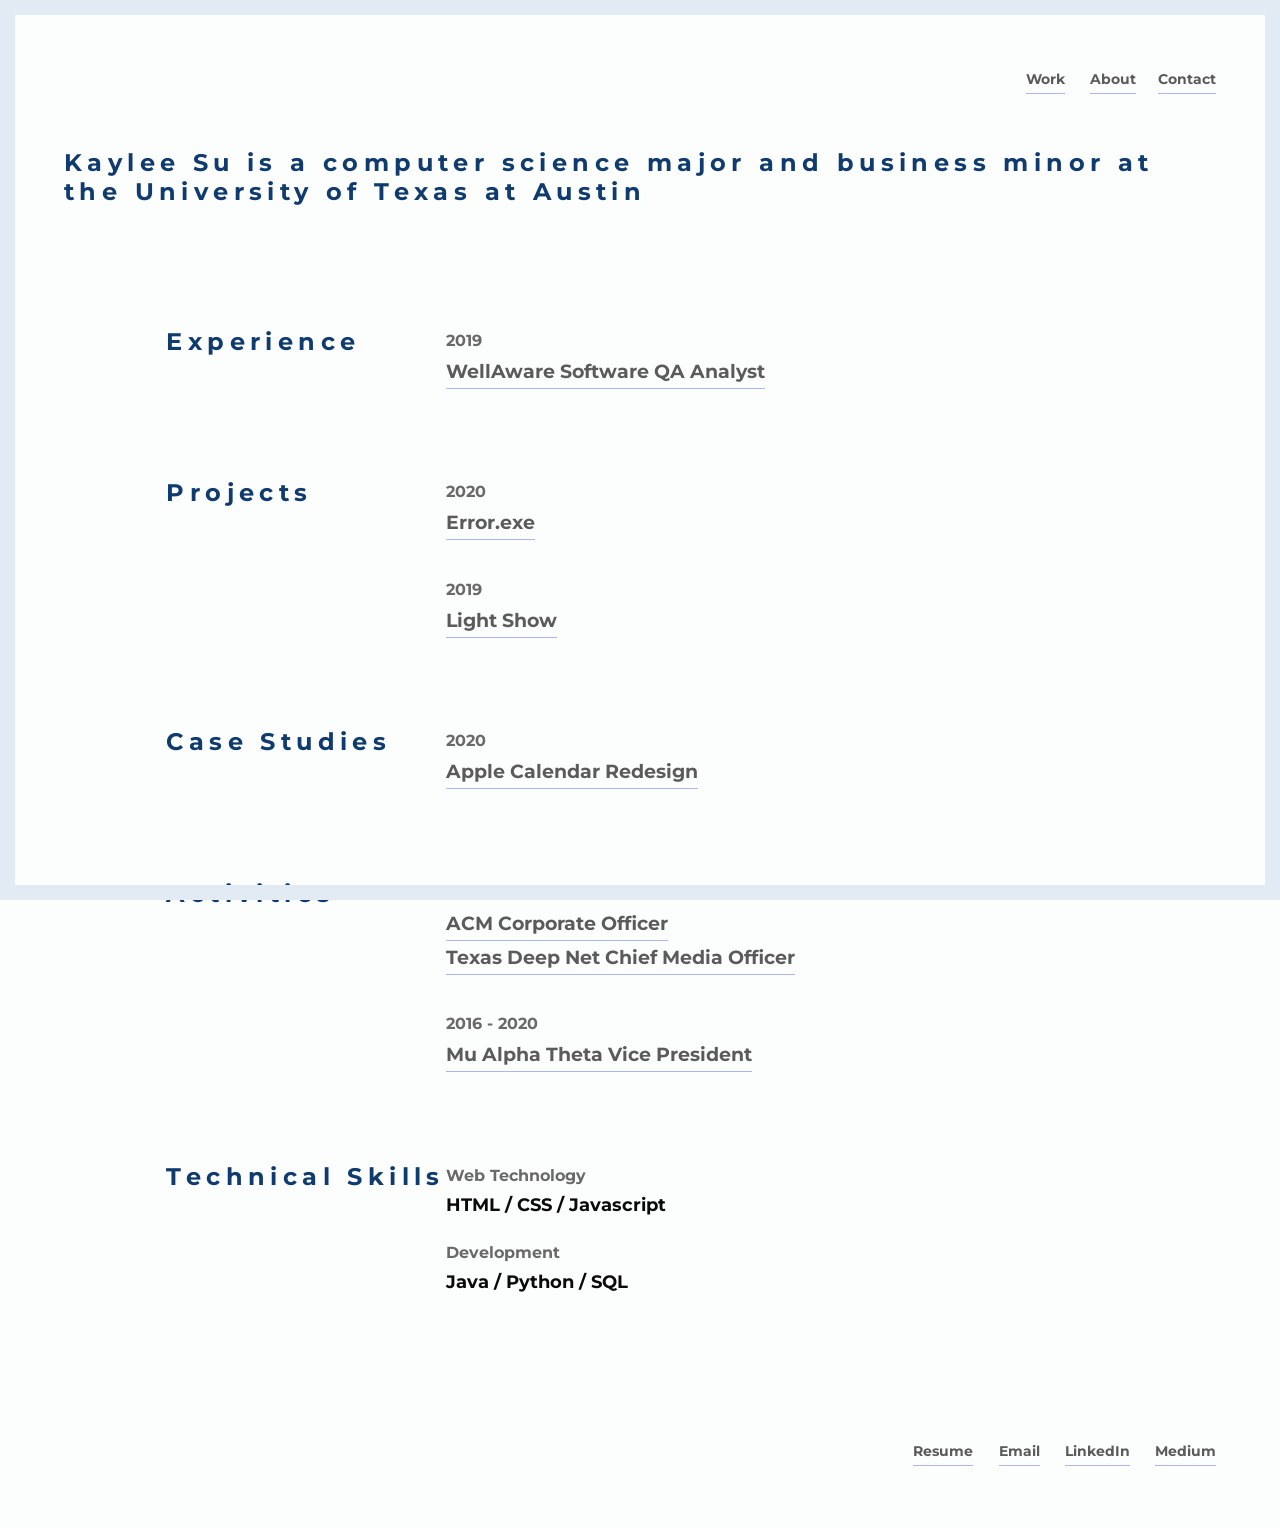
==== index.html @ 54755528 "Add files via upload" ====
<!DOCTYPE html>
<html>

<head>
	<title>Kaylee Su</title>
	<meta charset="utf-8" />
	<meta name="viewport" content="width=device-width, initial-scale=1">
	<link rel="stylesheet" href="custom.css" />
	<link rel="shortcut icon" href="icon.png" />
	<link href='https://fonts.googleapis.com/css2?family=Montserrat:ital,wght@1,200&display=swap' rel='stylesheet'>

</head>

<body>

	<!-- border -->
	<div id="left"></div>
	<div id="right"></div>
	<div id="top"></div>
	<div id="bottom"></div>

	<!-- Navigation ------------------------->
	<div class="nav" id="nav">

		<ul class=nav-list>
			<class="active"><a href="index.html">Work</a>&nbsp; &nbsp;&nbsp;&nbsp;&nbsp;
				<a href="about.html">About</a>&nbsp;&nbsp;&nbsp;&nbsp;&nbsp;

				<a href="mailto:kaysu02@utexas.edu">Contact</a>
		</ul>

	</div>
	<br><br>

	<!-- Introduction -->
	<div class="about">
		<h5>Kaylee Su is a computer science major
			and business minor at the University of Texas at Austin</h5>

		<br>
		<!-- <p>pursuing a computer science major 
		and business minor at the University of Texas at Austin</p>	
		<br>
		<p>performing UI/UX design</p>
		<br>
		<p>researching robot learning</p>	 -->

	</div>


	<div class="work" id="about">
		<div class="container">
			<meta name="viewport" content="width=device-width, initial-scale=1">
			<style>
				* {
					box-sizing: border-box;
				}

				/* Create two unequal columns that floats next to each other */
				.column {
					float: left;
					padding: 0px;

				}

				.left {
					width: 40%;

				}

				.right {
					width: 60%;
				}

				/* Clear floats after the columns */
				.row:after {
					content: "";
					display: table;
					clear: both;
				}
			</style>


			<!-- Experience ------------------------------->
			<div class="row">
				<div class="column left">
					<h5>Experience</h5>

				</div>
				<div class="column right">

					<ul class="work-list">
						<li>2019</li>
						<li><a href="#">WellAware Software QA Analyst</a></li>
					</ul>
					<br><br><br><br><br>

				</div>


				<!-- Proj ------------------------------->

				<div class="row">
					<div class="column left">
						<h5>Projects</h5>

					</div>
					<div class="column right">


						<ul class="work-list">
							<li>2020</li>
							<li><a href="#">Error.exe</a></li>
						</ul>
						<br><br>
						<ul class="work-list">
							<li>2019</li>
							<li><a href="#">Light Show</a></li>
						</ul>
						<br><br><br><br><br>

					</div>


					<!-- Case Studies ------------------------------->
					<div class="row">
						<div class="column left">
							<h5>Case Studies</h5>

						</div>
						<div class="column right">

							<ul class="work-list">
								<li>2020</li>
								<li><a href="#">Apple Calendar Redesign</a></li>

							</ul>
							<!-- <ul class="work-list">
				<li>2014-2015</li>
				<li><a href="#">Wego</a></li>
				<li>UI/UX Designer</li>
			</ul>
			<ul class="work-list">
				<li>2014-2015</li>
				<li><a href="#">Garuda Indonesia</a></li>
				<li>System Designer</li> -->
							</ul>
							<br><br><br><br><br>
						</div>



						<!-- activities ----------------------->



						<div class="row">
							<div class="column left">
								<h5>Activities</h5>

							</div>
							<div class="column right">

								<ul class="work-list">
									<li>2020 - Current</li>

									<li><a href="https://www.texasacm.org/">ACM Corporate Officer</a></li>

									<li><a href="#">Texas Deep Net Chief Media Officer</a></li>
								</ul>
								<br>
								<br>
								<ul class="work-list">
									<li>2016 - 2020</li>

									<li><a href="https://mualphatheta.org/">Mu Alpha Theta Vice President</a></li>
								</ul>
								<br><br><br><br><br>
							</div>
						</div>

					</div>
				</div>

				<!-- Technical Skills ------------------->
				<div class="row">
					<div class="column left">
						<h5>Technical Skills</h5>

					</div>
					<div class="column right">


						<ul class="work-list ">
							<li>Web Technology</li>
							<li>
								<h6>HTML / CSS / Javascript</h6>
							</li>

						</ul>
						<br>
						<ul class="work-list ">
							<li>Development</li>
							<li>
								<h6>Java / Python / SQL</h6>
							</li>
						</ul>
						<br><br>
					</div>
				</div>
			</div>
		</div>
	</div>
	</div>





	<div class="nav">
		<!-- <div class="container"> -->
		<ul class=nav-list>

			<a href="https://drive.google.com/file/d/14zKsKqYG-wpgL9R296lDwsGHVXW1A4vv/view?usp=sharing">Resume</a>&nbsp;
			&nbsp;&nbsp;&nbsp;&nbsp;
			<a href="mailto:kaysu02@utexas.edu">Email</a>&nbsp; &nbsp;&nbsp;&nbsp;&nbsp;
			<a href="https://www.linkedin.com/in/kaylee-su">LinkedIn</a>&nbsp; &nbsp;&nbsp;&nbsp;&nbsp;
			<a href="https://medium.com/@kaysu02">Medium</a>
		</ul>
		<!-- </div> -->
	</div>


	<!-- Javascript -->
	<script src="jquery.min.js"></script>
	<script src="typed.min.js"></script>

	<script>
		function newTyped() { } $(function () {
			$("#typed").typed({
				strings: [""],

		typeSpeed: 90, backDelay: 700, contentType: "html", loop: !0, resetCallback: function () { newTyped() }}), $(".reset").click(function () { $("#typed").typed("reset") })
		});
	</script>
</body>

</html>
---- custom.css ----
* {
  margin: 0;
  padding: 0;
  border: 0;
}

body{
  background-color: rgb(252, 253, 253);
  margin: 5vw;

}


#top, #bottom, #left, #right {
	background:  rgb(226, 234, 243);
	position: fixed;
	}
	#left, #right {
		top: 0; bottom: 0;
		width: 15px;
		}
		#left { left: 0; }
		#right { right: 0; }
		
	#top, #bottom {
		left: 0; right: 0;
		height: 15px;
		}
		#top { top: 0; }
		#bottom { bottom: 0; }

h1, h2, h3 {
  font-family: "Montserrat";
  font-weight: 1000;
  font-size: 1.8em;
  color:  #1f1f1f 
  
}

h4{
  font-family: "Montserrat";
  letter-spacing: 0.8vh;
  font-size: 1em;
  font-weight: 60000;
  color:rgb(55, 99, 150);

}

h5{
  font-family: "Montserrat";
  letter-spacing: 0.6vh;
  font-size: 1.5em;
  font-weight: 60000;
  color:rgb(15, 59, 110);

}

h6{
  font-family: "Montserrat";
  color: #0a0a0a;
  font-size: 1.1em;
  line-height: 1.75em; 
  font-weight: 10000;
}

a, p, li {
  font-family: "Montserrat";
  color: #5c5b5b;
  font-size: 1em;
  line-height: 1.75em; 
  font-weight: bolder;}

  .about{
    padding-top: 20px;;
    text-align: left;
  }
  .about .contact-list ul a{
    padding-bottom: 5px;
    text-decoration: none;
    border-bottom: 1px solid rgba(155, 169, 236, 0.822); }
    
    .about .contact-list ul a:hover {
      border-bottom: 1px solid #333333; }

    .about img {
      width: 30vw;
      height: 70vh;
      height: auto;
      float: left;
      text-align: right;
      margin-right: 30px;
  }



.container {
  margin: 8vw;
  max-width: 700px;
   }

/* relevant styles */
.img__wrap {
  position: relative;
  height: 176px;
  width: 176px;
}

.img__description {
  position: absolute;
  top: 0;
  bottom: 0;
  left: 0;
  right: 0;
  background: rgba(39, 43, 65, 0.822);
  color: #fff;
  visibility: hidden;
  opacity: 0;
  font-family: "Nanum Myeongjo";
    font-size: 15px;
    
    /* top: 50%;
    left: 50%;
    -webkit-transform: translate(-50%, -50%);
    -ms-transform: translate(-50%, -50%);
    transform: translate(-50%, -50%); */
    text-align: center;

  /* transition effect. not necessary */
  transition: opacity .2s, visibility .2s;
}

.img__wrap:hover .img__description {
  visibility: visible;
  opacity: 1;
}

@media only screen and (max-width: 767px) {
  .intro img {
    display: block;
    margin-left: auto;
    margin-right: auto; 
  }

  footer {
    text-align: right; } }

  .nav .nav-list{
    text-align: right;
    padding-top: 3px; 
    
    font-size: .9em;
    color: #8c8c8c;
    /* margin-right: 30px; */

  }.nav .nav-list a {
    padding-bottom: 5px;
    text-decoration: none;
    border-bottom: 1px solid rgba(155, 169, 236, 0.822); }
    .nav .nav-list a:hover {
    border-bottom: 1px solid #333333; }
   
/* .section.second {
  margin-bottom: 20px; }
.section .container {
  position: relative; }
  .section .container h1 {
    margin-bottom: 30px;
    position: relative; } */


  
  /* .intro h1:before {
    position: absolute;
    left: 60px;
    top: -80px;
    font-size: 300px;
    z-index: -1;
    color: #f4f4f4; } */

.work .work-list {
  margin-left: 0px; }
  .work .work-list li {
    list-style: none;
    font-size: 1em;
    color: #696969; }
    .work .work-list li a {
      padding-bottom: 5px;
      font-size: 1.2em;
      font-weight: 700;
      text-decoration: none;
      border-bottom: 1px solid rgba(155, 169, 236, 0.822); 
    }
    .work .work-list li a:hover {
      border-bottom: 1px solid #333333; 
    }

  .work img {
    width: 150px;
    height: 150px;
    margin-right: 20px;
    padding: 10px;
     border: 3px solid rgba(194, 198, 219, 0.822);

   }

      .contact .contact-list{
        padding-top: 23px; 
        font-size: 1em;
        color: #8c8c8c;
        padding-left: 0px;
      }.contact .contact-list a {
        padding-bottom: 5px;
        text-decoration: none;
        border-bottom: 1px solid rgba(155, 169, 236, 0.822); }
        .contact .contact-list a:hover {
        border-bottom: 1px solid #333333; }
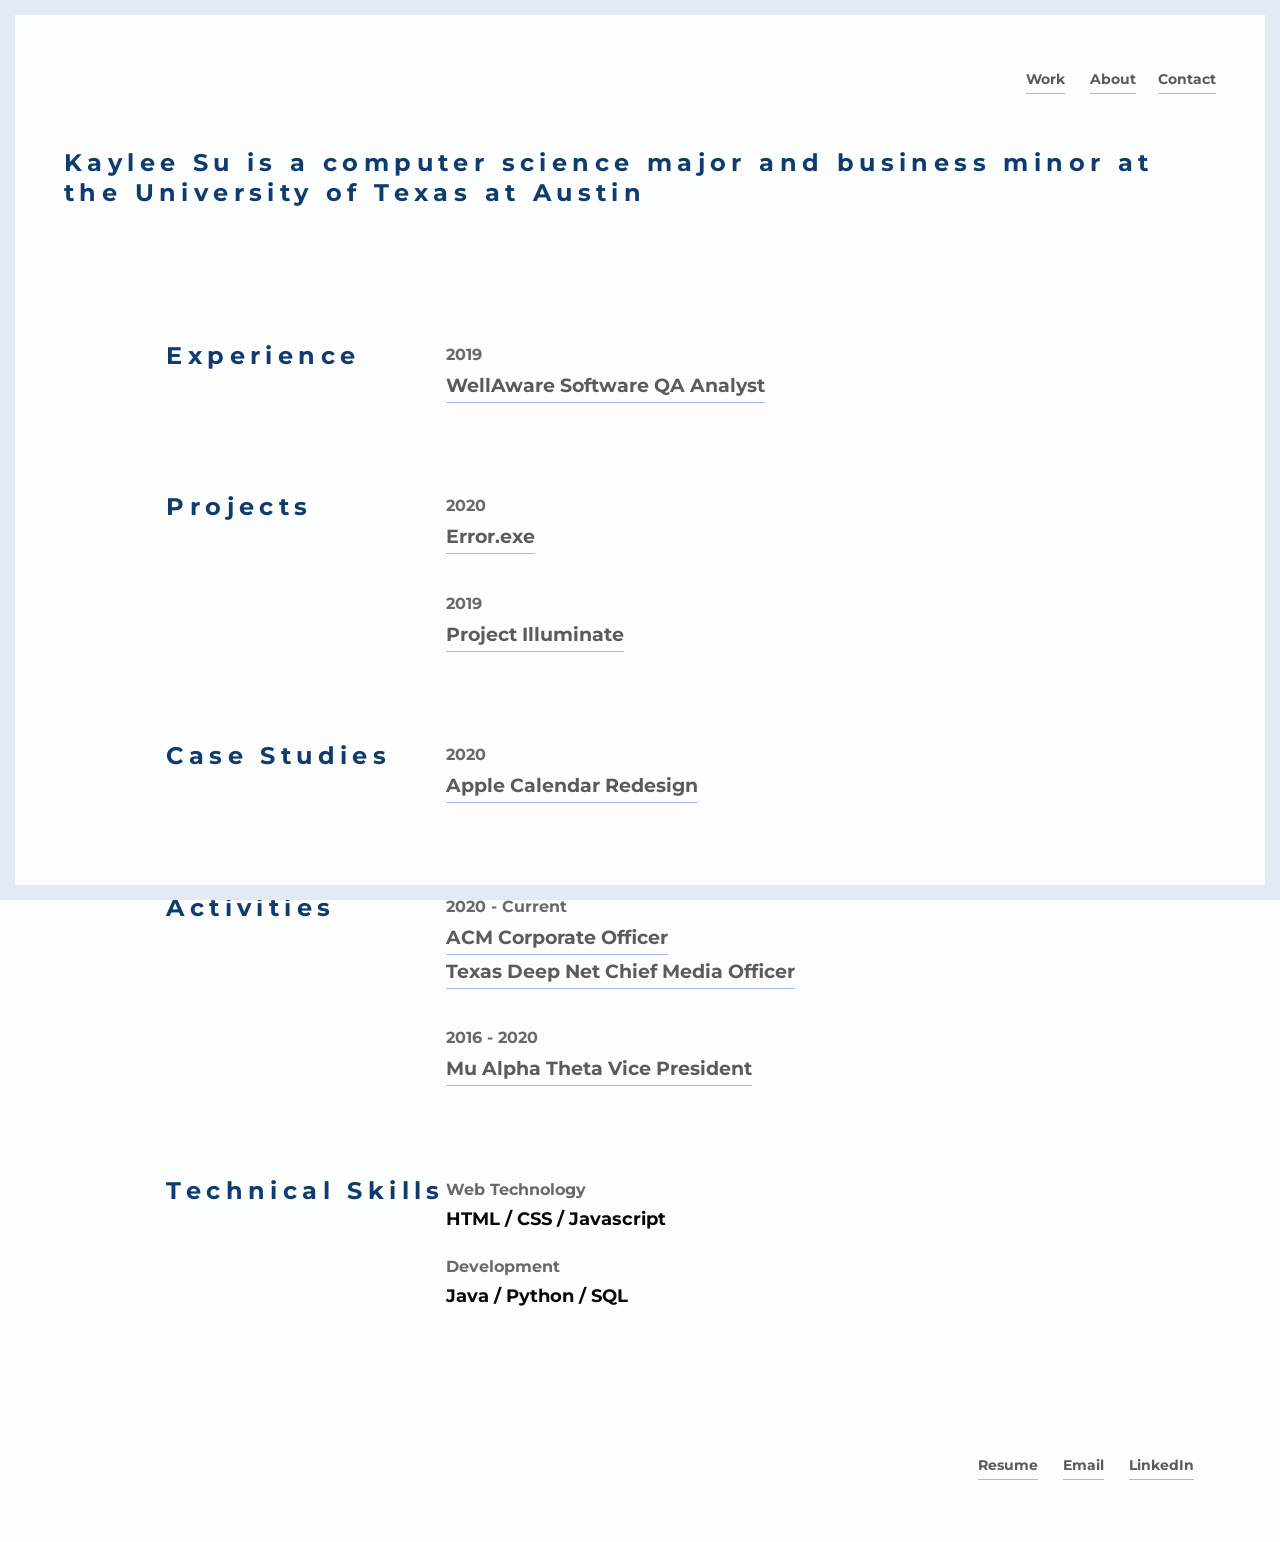
==== commit 2514264b: "Add files via upload" ====
--- a/index.html
+++ b/index.html
@@ -91,7 +91,7 @@
 
 					<ul class="work-list">
 						<li>2019</li>
-						<li><a href="#">WellAware Software QA Analyst</a></li>
+						<li><a href="https://wellaware.us/">WellAware Software QA Analyst</a></li>
 					</ul>
 					<br><br><br><br><br>
 
@@ -110,12 +110,12 @@
 
 						<ul class="work-list">
 							<li>2020</li>
-							<li><a href="#">Error.exe</a></li>
+							<li><a href="https://itch.io/jam/ut-game-jam-2020/results/rookie-award">Error.exe</a></li>
 						</ul>
 						<br><br>
 						<ul class="work-list">
 							<li>2019</li>
-							<li><a href="#">Light Show</a></li>
+							<li><a href="https://www.cs.utexas.edu/~ans/pubs/ghc_oct13.pdf">Project Illuminate</a></li>
 						</ul>
 						<br><br><br><br><br>
 
@@ -132,18 +132,10 @@
 
 							<ul class="work-list">
 								<li>2020</li>
-								<li><a href="#">Apple Calendar Redesign</a></li>
+								<li><a href="404.html">Apple Calendar Redesign</a></li>
 
 							</ul>
-							<!-- <ul class="work-list">
-				<li>2014-2015</li>
-				<li><a href="#">Wego</a></li>
-				<li>UI/UX Designer</li>
-			</ul>
-			<ul class="work-list">
-				<li>2014-2015</li>
-				<li><a href="#">Garuda Indonesia</a></li>
-				<li>System Designer</li> -->
+
 							</ul>
 							<br><br><br><br><br>
 						</div>
@@ -152,8 +144,6 @@
 
 						<!-- activities ----------------------->
 
-
-
 						<div class="row">
 							<div class="column left">
 								<h5>Activities</h5>
@@ -166,7 +156,7 @@
 
 									<li><a href="https://www.texasacm.org/">ACM Corporate Officer</a></li>
 
-									<li><a href="#">Texas Deep Net Chief Media Officer</a></li>
+									<li><a href="404.html">Texas Deep Net Chief Media Officer</a></li>
 								</ul>
 								<br>
 								<br>
@@ -194,7 +184,7 @@
 						<ul class="work-list ">
 							<li>Web Technology</li>
 							<li>
-								<h6>HTML / CSS / Javascript</h6>
+								<h3>HTML / CSS / Javascript</h3>
 							</li>
 
 						</ul>
@@ -202,7 +192,7 @@
 						<ul class="work-list ">
 							<li>Development</li>
 							<li>
-								<h6>Java / Python / SQL</h6>
+								<h3>Java / Python / SQL</h3>
 							</li>
 						</ul>
 						<br><br>
@@ -212,9 +202,6 @@
 		</div>
 	</div>
 	</div>
-
-
-
 
 
 	<div class="nav">
@@ -225,7 +212,7 @@
 			&nbsp;&nbsp;&nbsp;&nbsp;
 			<a href="mailto:kaysu02@utexas.edu">Email</a>&nbsp; &nbsp;&nbsp;&nbsp;&nbsp;
 			<a href="https://www.linkedin.com/in/kaylee-su">LinkedIn</a>&nbsp; &nbsp;&nbsp;&nbsp;&nbsp;
-			<a href="https://medium.com/@kaysu02">Medium</a>
+			<!-- <a href="https://medium.com/@kaysu02">Medium</a> -->
 		</ul>
 		<!-- </div> -->
 	</div>
--- a/custom.css
+++ b/custom.css
@@ -30,20 +30,29 @@
 		#top { top: 0; }
 		#bottom { bottom: 0; }
 
-h1, h2, h3 {
+h1, h2 {
   font-family: "Montserrat";
   font-weight: 1000;
-  font-size: 1.8em;
+  font-size: 2em;
   color:  #1f1f1f 
   
 }
 
+h3{
+  font-family: "Montserrat";
+  color: rgb(8, 8, 8);
+  font-size: 1.1em;
+  line-height: 1.75em; 
+  font-weight: 10000;
+}
+
+
 h4{
   font-family: "Montserrat";
-  letter-spacing: 0.8vh;
-  font-size: 1em;
-  font-weight: 60000;
-  color:rgb(55, 99, 150);
+  letter-spacing: 0.6vh;
+  font-size: 1.2em;
+  font-weight: 90000;
+  color:rgb(15, 59, 110);
 
 }
 
@@ -58,8 +67,8 @@
 
 h6{
   font-family: "Montserrat";
-  color: #0a0a0a;
-  font-size: 1.1em;
+  color: rgb(15, 59, 110);
+  font-size: 9em;
   line-height: 1.75em; 
   font-weight: 10000;
 }
@@ -74,6 +83,7 @@
   .about{
     padding-top: 20px;;
     text-align: left;
+    line-height: 30px;
   }
   .about .contact-list ul a{
     padding-bottom: 5px;
@@ -90,6 +100,18 @@
       float: left;
       text-align: right;
       margin-right: 30px;
+  }
+
+  .about li a {
+    padding-bottom: 5px;
+    line-height: 40px;
+    
+    font-weight: 700;
+    text-decoration: none;
+    border-bottom: 1px solid rgba(155, 169, 236, 0.822); 
+  }
+  .about li a:hover {
+    border-bottom: 1px solid #333333; 
   }
 
 
@@ -160,23 +182,6 @@
     .nav .nav-list a:hover {
     border-bottom: 1px solid #333333; }
    
-/* .section.second {
-  margin-bottom: 20px; }
-.section .container {
-  position: relative; }
-  .section .container h1 {
-    margin-bottom: 30px;
-    position: relative; } */
-
-
-  
-  /* .intro h1:before {
-    position: absolute;
-    left: 60px;
-    top: -80px;
-    font-size: 300px;
-    z-index: -1;
-    color: #f4f4f4; } */
 
 .work .work-list {
   margin-left: 0px; }
@@ -204,15 +209,38 @@
 
    }
 
-      .contact .contact-list{
-        padding-top: 23px; 
-        font-size: 1em;
-        color: #8c8c8c;
-        padding-left: 0px;
-      }.contact .contact-list a {
-        padding-bottom: 5px;
-        text-decoration: none;
-        border-bottom: 1px solid rgba(155, 169, 236, 0.822); }
-        .contact .contact-list a:hover {
-        border-bottom: 1px solid #333333; }
+ .contact .contact-list{
+   padding-top: 23px; 
+   font-size: 1em;
+   color: #8c8c8c;
+   padding-left: 0px;
+ }.contact .contact-list a {
+   padding-bottom: 5px;
+   text-decoration: none;
+   border-bottom: 1px solid rgba(155, 169, 236, 0.822); }
+   .contact .contact-list a:hover {
+   border-bottom: 1px solid #333333; }
      
+
+
+.construction {
+  text-align: center;
+  padding-top: 3px; 
+  
+  font-size: .9em;
+  color: #8c8c8c;
+  /* margin-right: 30px; */
+}.construction .con-list a {
+  padding-bottom: 5px;
+  text-decoration: none;
+  border-bottom: 1px solid rgba(155, 169, 236, 0.822); }
+  .construction .con-list a:hover {
+  border-bottom: 1px solid #333333; }
+  .construction img{
+    width: 30vw;
+    height: 70vh;
+    height: auto;
+    float: center;
+    /* text-align: right; */
+    /* margin-right: 30px; */
+}
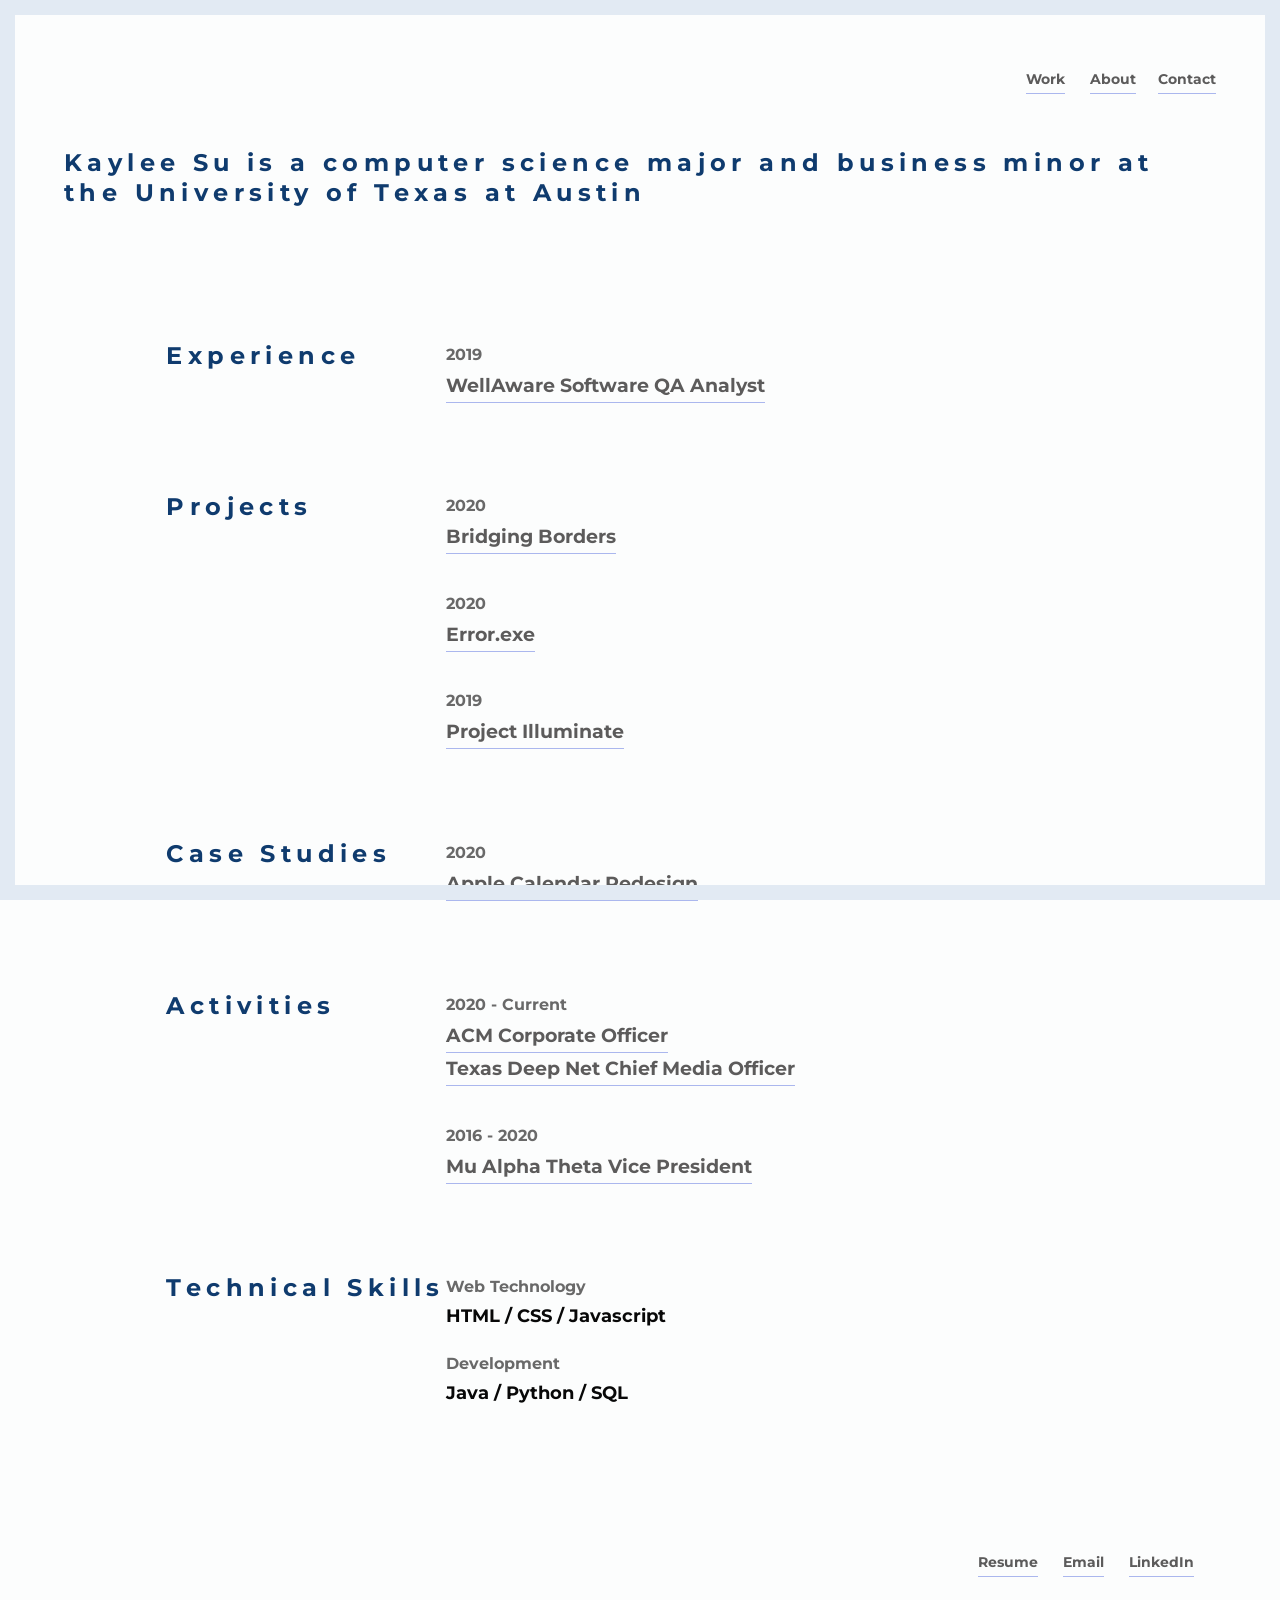
==== commit 7e27801d: "Add files via upload" ====
--- a/index.html
+++ b/index.html
@@ -19,7 +19,7 @@
 	<div id="top"></div>
 	<div id="bottom"></div>
 
-	<!-- Navigation ------------------------->
+	<!-- Navigation -->
 	<div class="nav" id="nav">
 
 		<ul class=nav-list>
@@ -81,7 +81,7 @@
 			</style>
 
 
-			<!-- Experience ------------------------------->
+			<!-- Experience --> 
 			<div class="row">
 				<div class="column left">
 					<h5>Experience</h5>
@@ -98,7 +98,7 @@
 				</div>
 
 
-				<!-- Proj ------------------------------->
+				<!-- Proj -->
 
 				<div class="row">
 					<div class="column left">
@@ -107,6 +107,11 @@
 					</div>
 					<div class="column right">
 
+						<ul class="work-list">
+							<li>2020</li>
+							<li><a href="https://kaysu02.github.io/CultureHack/">Bridging Borders</a></li>
+						</ul>
+						<br><br>
 
 						<ul class="work-list">
 							<li>2020</li>
@@ -122,7 +127,7 @@
 					</div>
 
 
-					<!-- Case Studies ------------------------------->
+					<!-- Case Studies -->
 					<div class="row">
 						<div class="column left">
 							<h5>Case Studies</h5>
@@ -142,7 +147,7 @@
 
 
 
-						<!-- activities ----------------------->
+						<!-- activities -->
 
 						<div class="row">
 							<div class="column left">
@@ -172,7 +177,7 @@
 					</div>
 				</div>
 
-				<!-- Technical Skills ------------------->
+				<!-- Technical Skills -->
 				<div class="row">
 					<div class="column left">
 						<h5>Technical Skills</h5>
@@ -208,7 +213,7 @@
 		<!-- <div class="container"> -->
 		<ul class=nav-list>
 
-			<a href="https://drive.google.com/file/d/14zKsKqYG-wpgL9R296lDwsGHVXW1A4vv/view?usp=sharing">Resume</a>&nbsp;
+			<a href="https://drive.google.com/file/d/1wIIckkzT7Oi5XESyZiooEIws8-WxpMRK/view?usp=sharing">Resume</a>&nbsp;
 			&nbsp;&nbsp;&nbsp;&nbsp;
 			<a href="mailto:kaysu02@utexas.edu">Email</a>&nbsp; &nbsp;&nbsp;&nbsp;&nbsp;
 			<a href="https://www.linkedin.com/in/kaylee-su">LinkedIn</a>&nbsp; &nbsp;&nbsp;&nbsp;&nbsp;
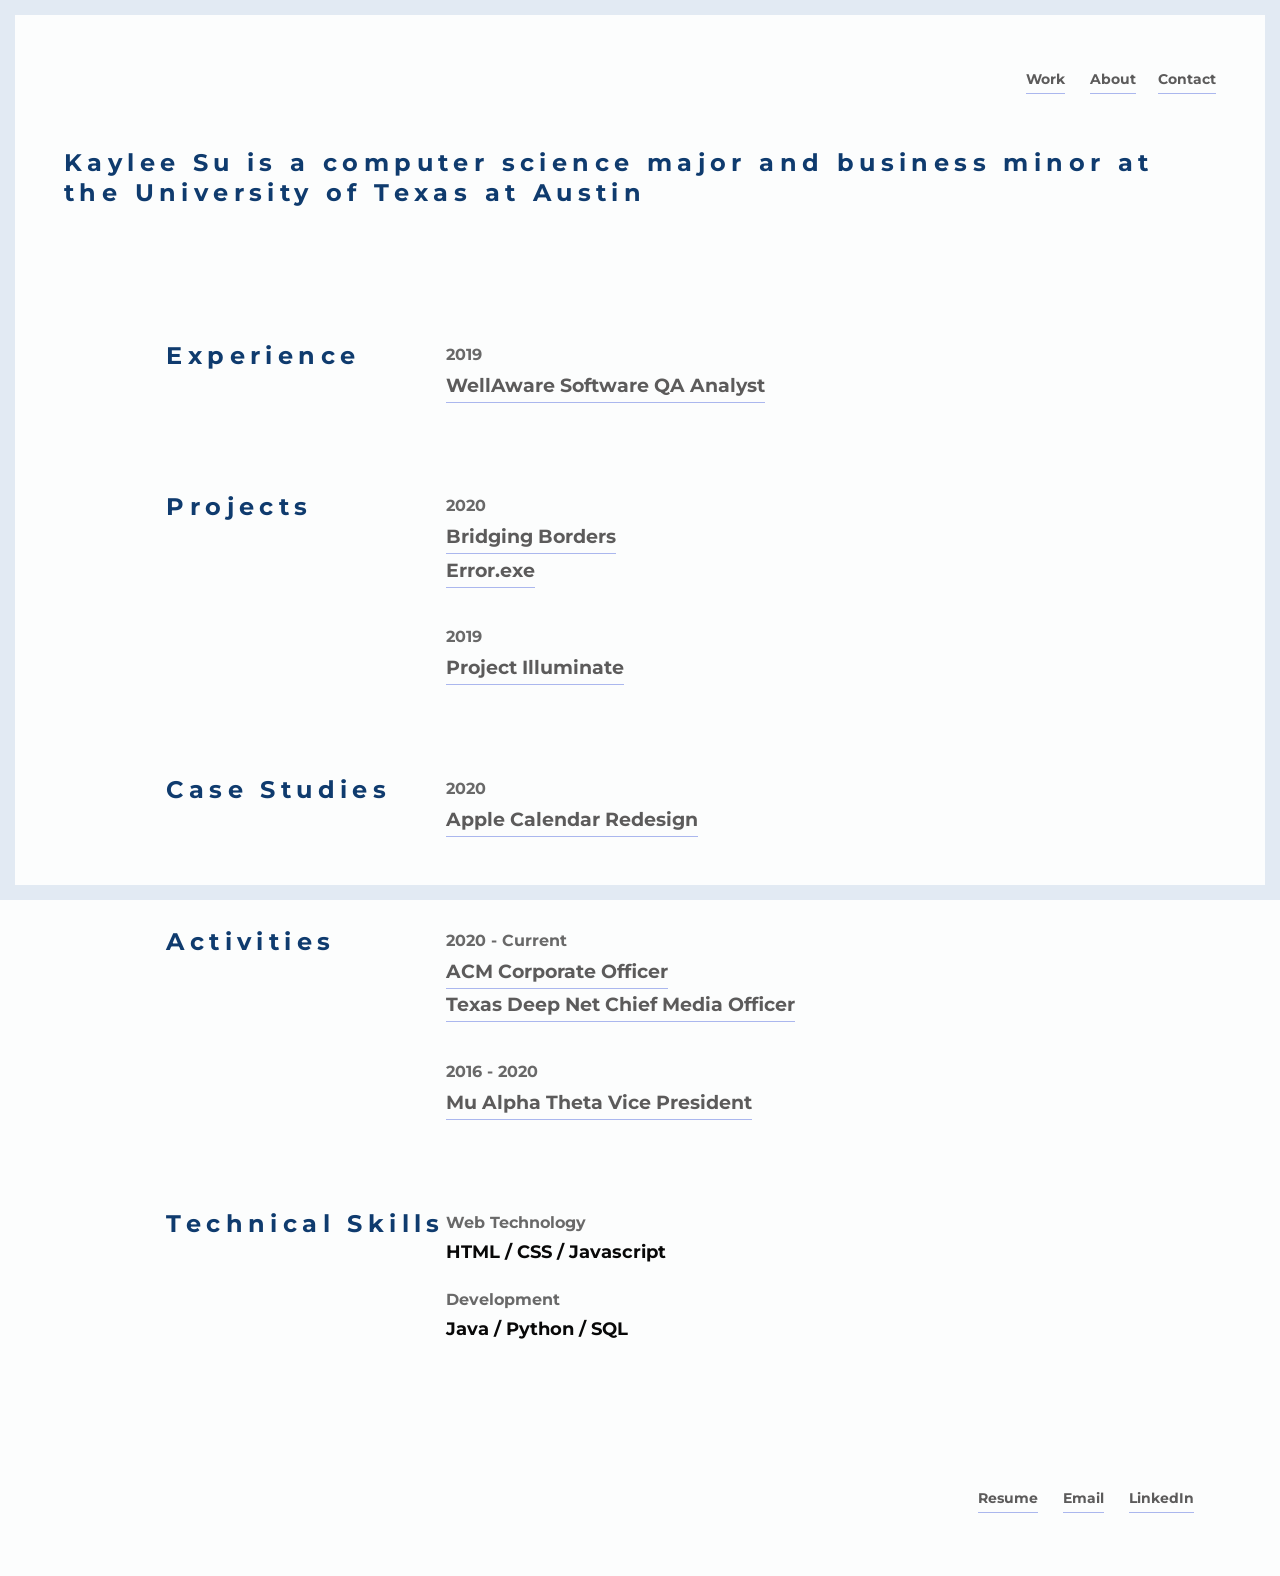
==== commit dfbe2663: "Add files via upload" ====
--- a/index.html
+++ b/index.html
@@ -106,15 +106,10 @@
 
 					</div>
 					<div class="column right">
-
+						
 						<ul class="work-list">
 							<li>2020</li>
 							<li><a href="https://kaysu02.github.io/CultureHack/">Bridging Borders</a></li>
-						</ul>
-						<br><br>
-
-						<ul class="work-list">
-							<li>2020</li>
 							<li><a href="https://itch.io/jam/ut-game-jam-2020/results/rookie-award">Error.exe</a></li>
 						</ul>
 						<br><br>
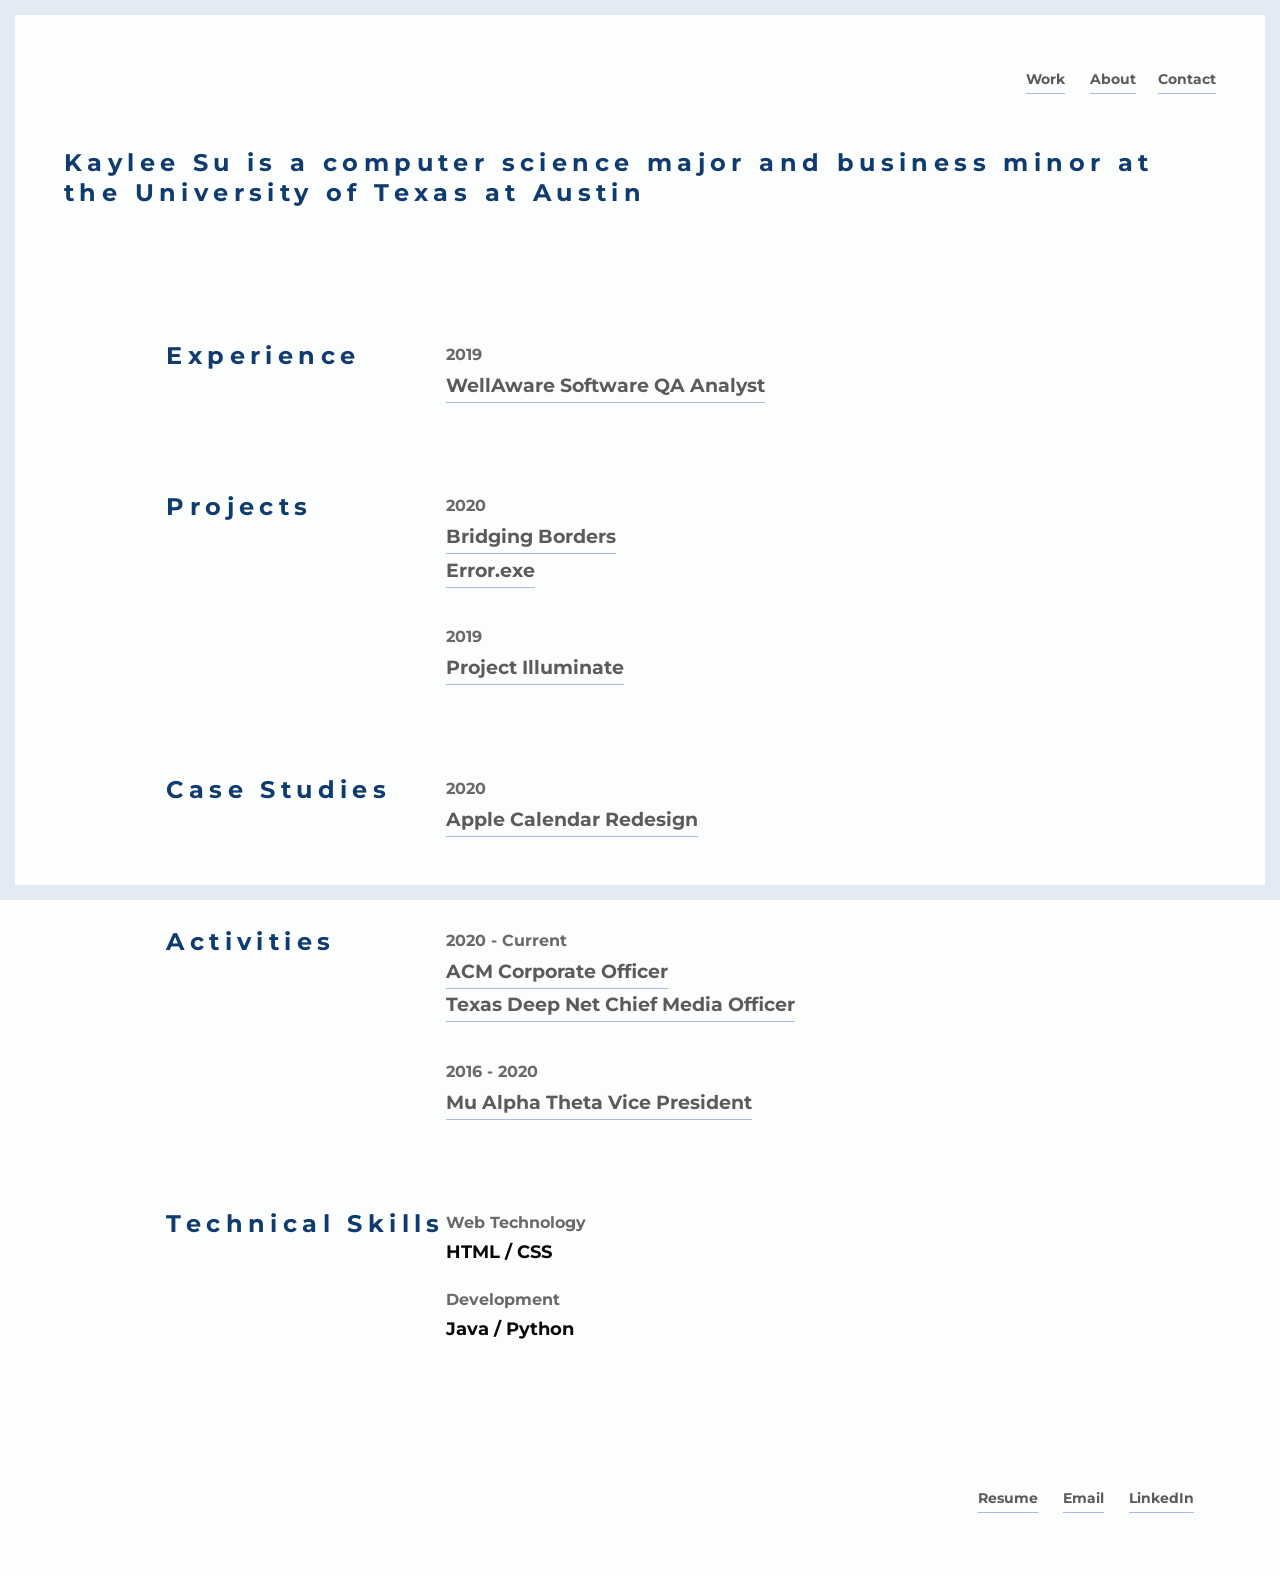
==== commit aab719d0: "Add files via upload" ====
--- a/index.html
+++ b/index.html
@@ -184,7 +184,7 @@
 						<ul class="work-list ">
 							<li>Web Technology</li>
 							<li>
-								<h3>HTML / CSS / Javascript</h3>
+								<h3>HTML / CSS </h3>
 							</li>
 
 						</ul>
@@ -192,7 +192,7 @@
 						<ul class="work-list ">
 							<li>Development</li>
 							<li>
-								<h3>Java / Python / SQL</h3>
+								<h3>Java / Python </h3>
 							</li>
 						</ul>
 						<br><br>
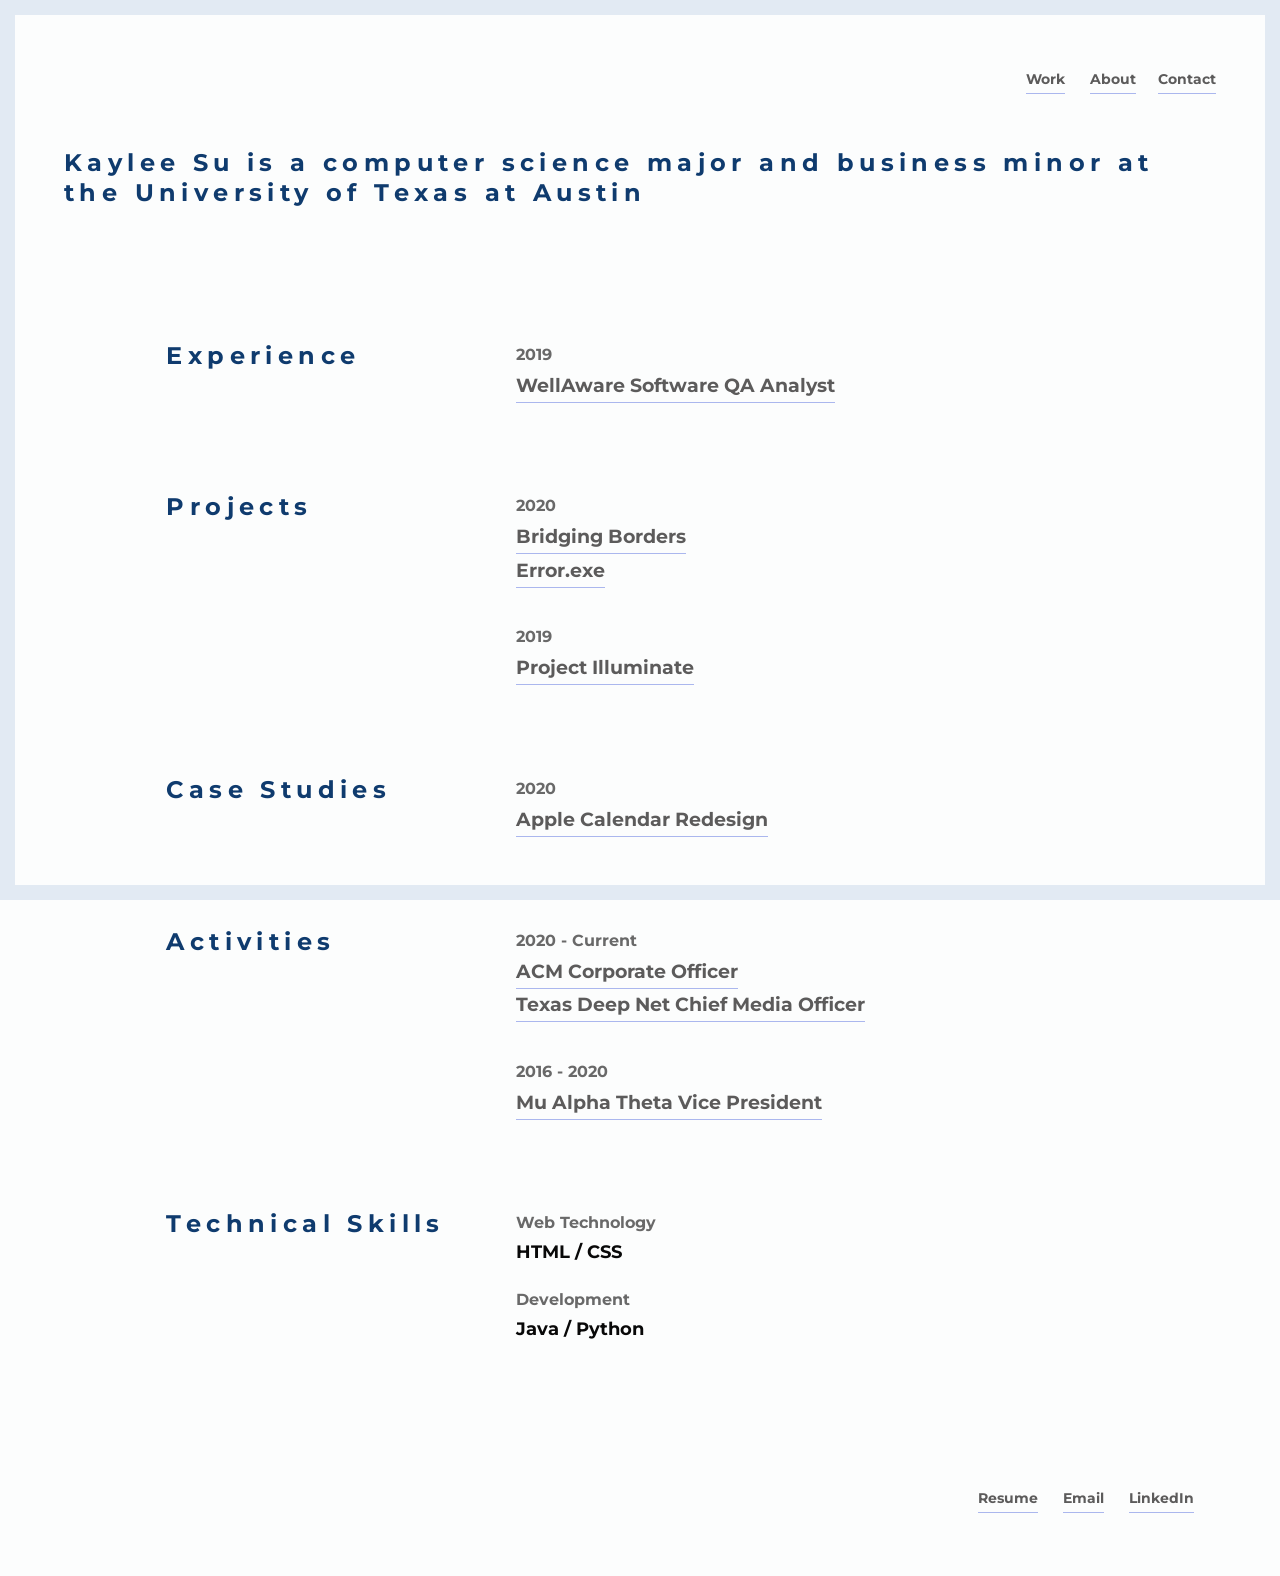
==== commit 9d2b87b0: "Add files via upload" ====
--- a/index.html
+++ b/index.html
@@ -54,6 +54,8 @@
 			<style>
 				* {
 					box-sizing: border-box;
+					
+					
 				}
 
 				/* Create two unequal columns that floats next to each other */
@@ -64,12 +66,12 @@
 				}
 
 				.left {
-					width: 40%;
+					width: 50%;
 
 				}
 
 				.right {
-					width: 60%;
+					width: 50%;
 				}
 
 				/* Clear floats after the columns */
@@ -109,7 +111,7 @@
 						
 						<ul class="work-list">
 							<li>2020</li>
-							<li><a href="https://kaysu02.github.io/CultureHack/">Bridging Borders</a></li>
+							<li><a href="bridgingBorders.html">Bridging Borders</a></li>
 							<li><a href="https://itch.io/jam/ut-game-jam-2020/results/rookie-award">Error.exe</a></li>
 						</ul>
 						<br><br>
--- a/custom.css
+++ b/custom.css
@@ -69,6 +69,14 @@
   font-family: "Montserrat";
   color: rgb(15, 59, 110);
   font-size: 9em;
+  line-height: 1.75em; 
+  font-weight: 10000;
+}
+
+h7{
+  font-family: "Montserrat";
+  color: rgb(15, 59, 110);
+  font-size: 3em;
   line-height: 1.75em; 
   font-weight: 10000;
 }
@@ -243,4 +251,47 @@
     float: center;
     /* text-align: right; */
     /* margin-right: 30px; */
-}+}
+
+.page{
+  padding-top: 20px;;
+  text-align: center;
+  line-height: 30px;
+ 
+}
+/* .page .contact-list ul a{
+  padding-bottom: 5px;
+  text-decoration: none;
+  border-bottom: 1px solid rgba(155, 169, 236, 0.822); }
+  
+  .page .contact-list ul a:hover {
+    border-bottom: 1px solid #333333; } */
+
+  .page img {
+    width: 30vw;
+    height: 70vh;
+    height: auto;
+    float: left;
+    text-align: right;
+    margin-right: 30px;
+    
+}
+.page li{
+  font-size: larger;
+  list-style-type: none;
+}
+
+.page li a {
+  padding-bottom: 5px;
+  line-height: 40px;
+  font-weight: 700;
+  text-decoration: none;
+  border-bottom: 1px solid rgba(155, 169, 236, 0.822); 
+}
+.page li a:hover {
+ 
+  border-bottom: 1px solid #333333; 
+}
+
+
+
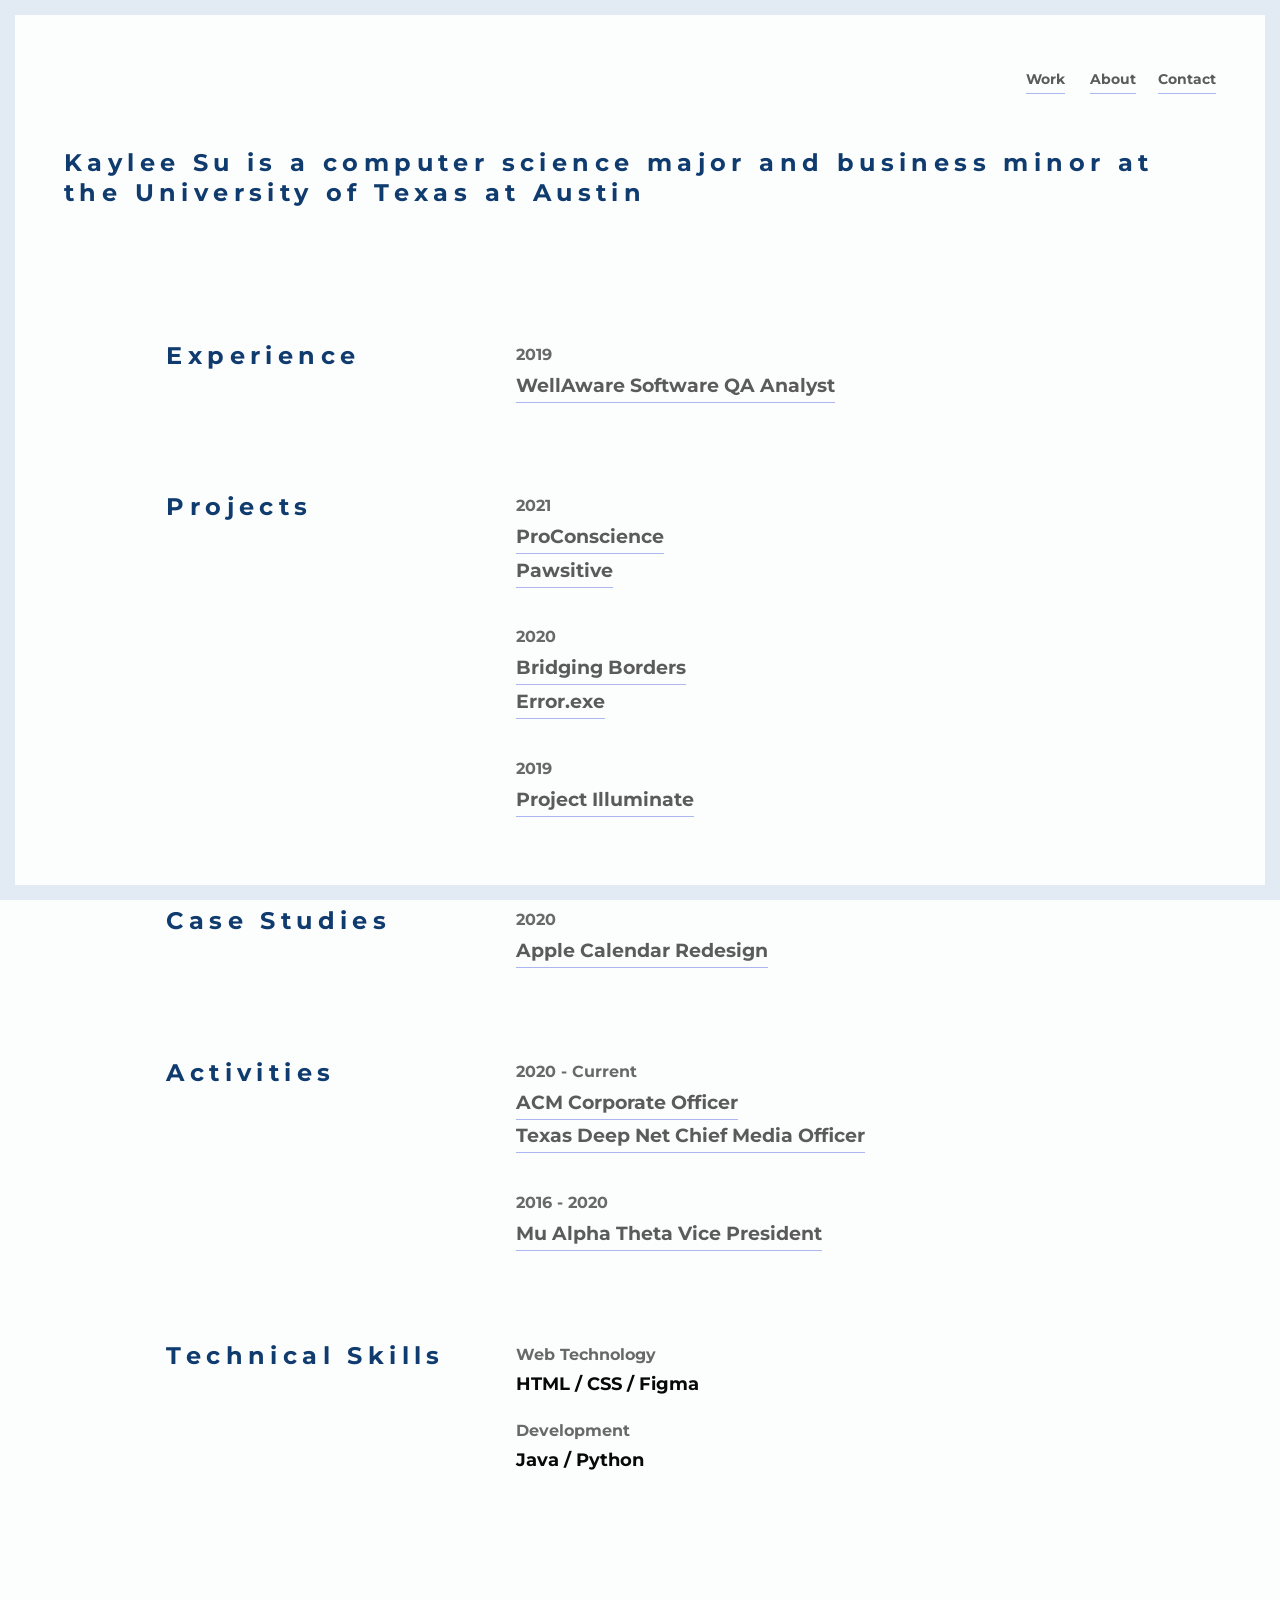
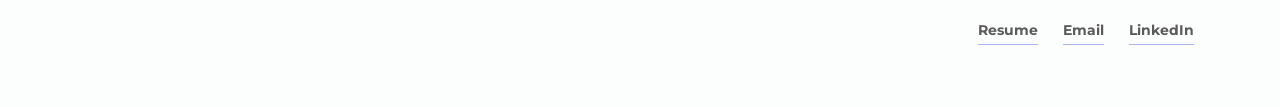
==== commit 57bdc770: "Add files via upload" ====
--- a/index.html
+++ b/index.html
@@ -110,12 +110,16 @@
 					<div class="column right">
 						
 						<ul class="work-list">
+							<li>2021</li>
+							<li><a href="https://kaysu02.github.io/proConscience/">ProConscience</a></li>
+							<li><a href="https://kaysu02.github.io/Pawsitive/">Pawsitive</a></li>
+							<br><br>
+							
 							<li>2020</li>
 							<li><a href="bridgingBorders.html">Bridging Borders</a></li>
 							<li><a href="https://itch.io/jam/ut-game-jam-2020/results/rookie-award">Error.exe</a></li>
-						</ul>
-						<br><br>
-						<ul class="work-list">
+							<br><br>
+						
 							<li>2019</li>
 							<li><a href="https://www.cs.utexas.edu/~ans/pubs/ghc_oct13.pdf">Project Illuminate</a></li>
 						</ul>
@@ -186,7 +190,7 @@
 						<ul class="work-list ">
 							<li>Web Technology</li>
 							<li>
-								<h3>HTML / CSS </h3>
+								<h3>HTML / CSS / Figma </h3>
 							</li>
 
 						</ul>
